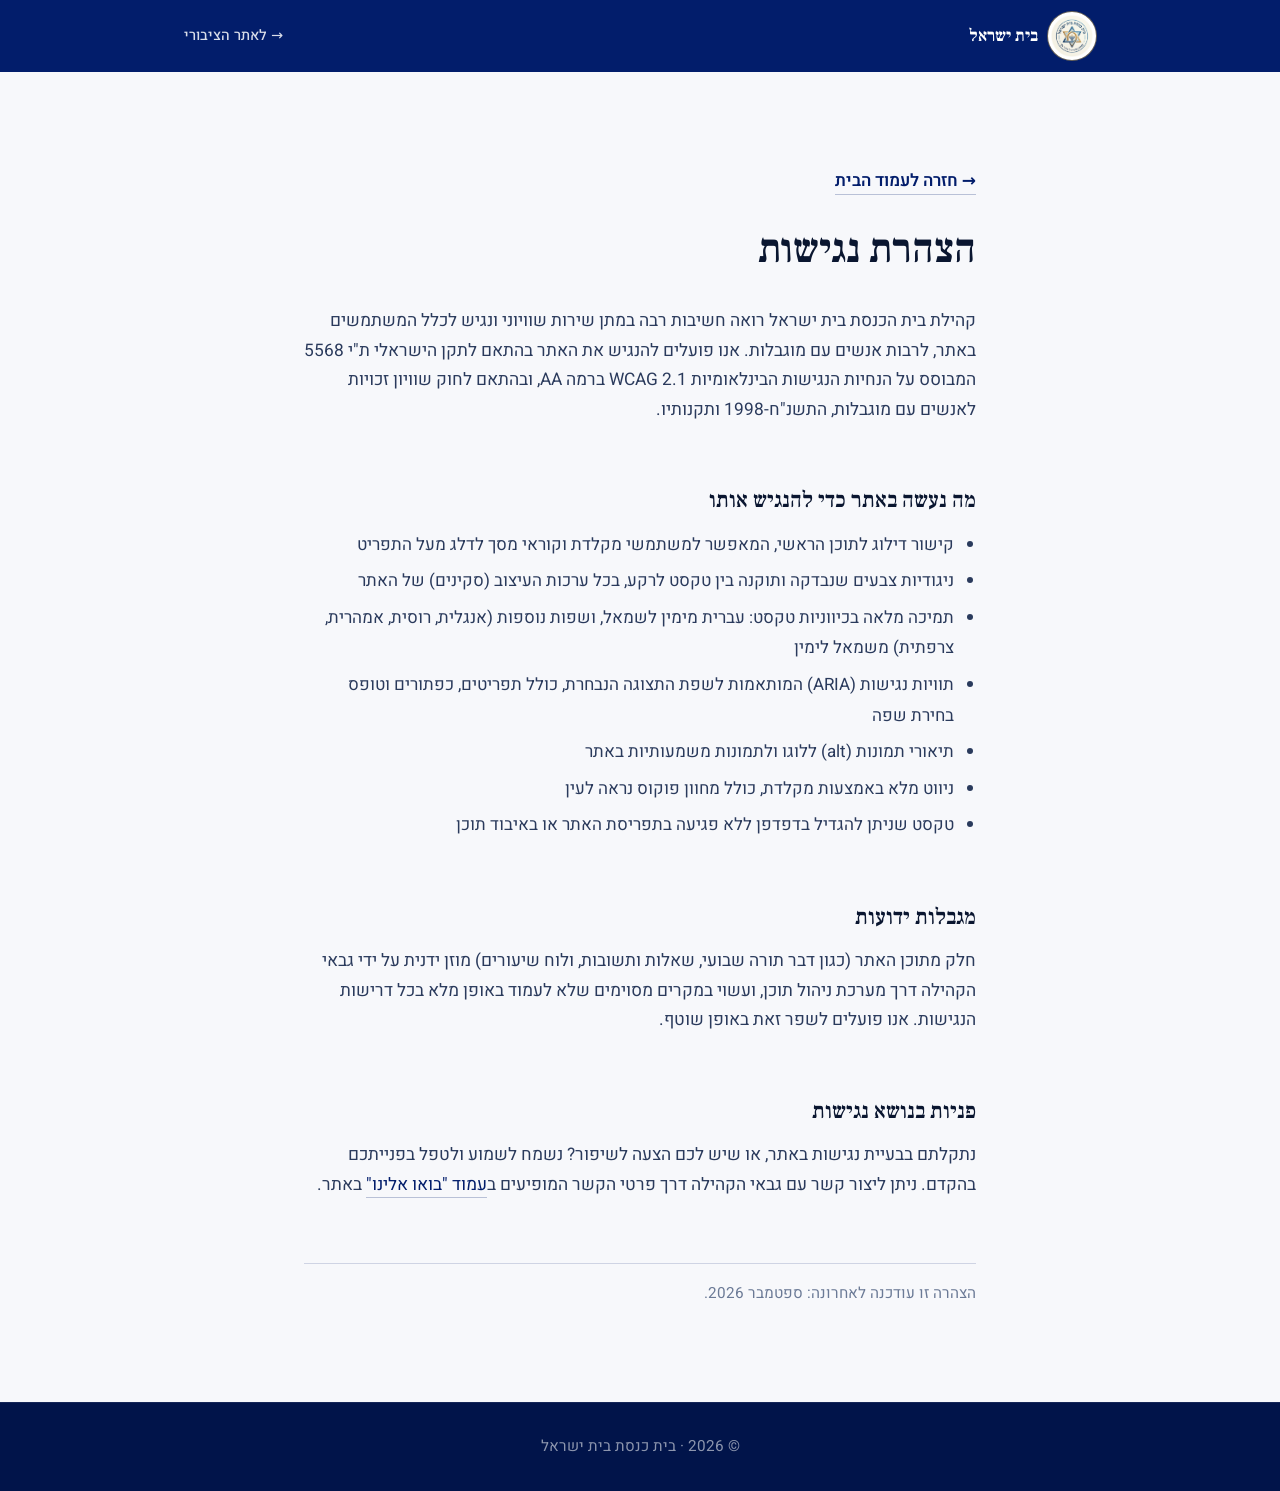
==== accessibility.html @ 7fe9d29d "12" ====
<!DOCTYPE html>
<html lang="he" dir="rtl">
<head>
  <meta charset="UTF-8">
  <meta name="viewport" content="width=device-width, initial-scale=1">
  <meta name="theme-color" content="#021D6B">
  <title>הצהרת נגישות · בית כנסת בית ישראל</title>
  <link rel="icon" href="logo.png" type="image/png">
  <link rel="preconnect" href="https://fonts.googleapis.com">
  <link rel="preconnect" href="https://fonts.gstatic.com" crossorigin>
  <link href="https://fonts.googleapis.com/css2?family=Frank+Ruhl+Libre:wght@300;400;500;700;900&family=Heebo:wght@400;500;600;700;800&family=Suez+One&display=swap" rel="stylesheet">
  <link rel="stylesheet" href="styles.css">
  <style>
    .a11y-page { max-width: var(--content-w); margin-inline: auto; padding: var(--s-9) var(--s-5); }
    .a11y-page h1 { font-family: var(--font-serif); font-weight: 600; font-size: clamp(1.8rem, 4vw, 2.4rem); margin-bottom: var(--s-6); }
    .a11y-page h2 { font-family: var(--font-serif); font-weight: 600; font-size: 1.3rem; margin-top: var(--s-8); margin-bottom: var(--s-4); }
    .a11y-page p { font-family: var(--font-sans); font-size: 1.02rem; line-height: 1.7; color: var(--ink-2); }
    .a11y-page p + p { margin-top: var(--s-4); }
    .a11y-page ul { margin-top: var(--s-3); padding-inline-start: 22px; font-family: var(--font-sans); color: var(--ink-2); line-height: 1.8; }
    .a11y-page li { margin-bottom: 6px; }
    .a11y-page .updated { font-family: var(--font-sans); font-size: 0.9rem; color: var(--ink-3); margin-top: var(--s-8); padding-top: var(--s-4); border-top: 1px solid var(--divider); }
    .back-link { display: inline-block; margin-bottom: var(--s-6); font-family: var(--font-sans); font-weight: 600; }
  </style>
</head>
<body>
  <a href="#main" class="skip-link">דלגו לתוכן הראשי</a>
  <div class="topbar">
    <div class="wrap-wide topbar__row">
      <a href="index.html" class="topbar__brand">
        <img src="logo.png" alt="" width="42" height="42">
        <span>בית ישראל</span>
      </a>
      <a href="index.html" style="color:rgba(255,255,255,0.85);font-family:var(--font-sans);font-weight:500;border:none;">→ לאתר הציבורי</a>
    </div>
  </div>
  <main id="main" tabindex="-1" class="a11y-page">
    <a href="index.html" class="back-link">→ חזרה לעמוד הבית</a>
    <h1>הצהרת נגישות</h1>
    <p>
      קהילת בית הכנסת בית ישראל רואה חשיבות רבה במתן שירות שוויוני ונגיש לכלל המשתמשים באתר, לרבות אנשים עם מוגבלות.
      אנו פועלים להנגיש את האתר בהתאם לתקן הישראלי ת"י 5568 המבוסס על הנחיות הנגישות הבינלאומיות WCAG 2.1 ברמה AA,
      ובהתאם לחוק שוויון זכויות לאנשים עם מוגבלות, התשנ"ח-1998 ותקנותיו.
    </p>

    <h2>מה נעשה באתר כדי להנגיש אותו</h2>
    <ul>
      <li>קישור דילוג לתוכן הראשי, המאפשר למשתמשי מקלדת וקוראי מסך לדלג מעל התפריט</li>
      <li>ניגודיות צבעים שנבדקה ותוקנה בין טקסט לרקע, בכל ערכות העיצוב (סקינים) של האתר</li>
      <li>תמיכה מלאה בכיווניות טקסט: עברית מימין לשמאל, ושפות נוספות (אנגלית, רוסית, אמהרית, צרפתית) משמאל לימין</li>
      <li>תוויות נגישות (ARIA) המותאמות לשפת התצוגה הנבחרת, כולל תפריטים, כפתורים וטופס בחירת שפה</li>
      <li>תיאורי תמונות (alt) ללוגו ולתמונות משמעותיות באתר</li>
      <li>ניווט מלא באמצעות מקלדת, כולל מחוון פוקוס נראה לעין</li>
      <li>טקסט שניתן להגדיל בדפדפן ללא פגיעה בתפריסת האתר או באיבוד תוכן</li>
    </ul>

    <h2>מגבלות ידועות</h2>
    <p>
      חלק מתוכן האתר (כגון דבר תורה שבועי, שאלות ותשובות, ולוח שיעורים) מוזן ידנית על ידי גבאי הקהילה דרך מערכת ניהול תוכן,
      ועשוי במקרים מסוימים שלא לעמוד באופן מלא בכל דרישות הנגישות. אנו פועלים לשפר זאת באופן שוטף.
    </p>

    <h2>פניות בנושא נגישות</h2>
    <p>
      נתקלתם בבעיית נגישות באתר, או שיש לכם הצעה לשיפור? נשמח לשמוע ולטפל בפנייתכם בהקדם.
      ניתן ליצור קשר עם גבאי הקהילה דרך פרטי הקשר המופיעים ב<a href="index.html#visit">עמוד "בואו אלינו"</a> באתר.
    </p>

    <p class="updated">הצהרה זו עודכנה לאחרונה: ספטמבר 2026.</p>
  </main>
  <footer class="footer">
    <div class="wrap">
      <p><span>© 2026 · בית כנסת בית ישראל</span></p>
    </div>
  </footer>
  <script>
    (async function applySkin() {
      try {
        const res = await fetch('https://api.jsonbin.io/v3/b/6a967794f5f4af5e295b1fc6/latest', { cache: 'no-store' });
        if (res.ok) {
          const body = await res.json();
          const data = body.record || body;
          document.body.dataset.skin = (data.site && data.site.skin) || 'navy-gold';
        }
      } catch (e) {
        document.body.dataset.skin = 'navy-gold';
      }
    })();
  </script>
</body>
</html>
---- styles.css ----
/* Beit Israel styles - multi-lang + mobile drawer */
:root {
  --bg: #f7f8fb; --bg-2: #eef1f7; --bg-elev: #ffffff;
  --ink: #0a1630; --ink-2: #2a3a5c; --ink-3: #6b7a96;
  --navy: #021D6B; --navy-deep: #01144a;
  --accent: #CEA647; --accent-2: #b8923a; --brass: #CEA647; --brass-hover: #dbb85c;
  --hairline: rgba(2, 29, 107, 0.10); --divider: rgba(2, 29, 107, 0.16);
  --hero-glow: #0a2a7a; --qa-accent: #0066cc; --accent-text: #8A6A1E;
  --font-serif: 'Frank Ruhl Libre', 'David Libre', 'Times New Roman', serif;
  --font-sans: 'Heebo', system-ui, -apple-system, sans-serif;
  --font-am: 'Noto Sans Ethiopic', 'Nyala', sans-serif;
  --s-1: 4px; --s-2: 8px; --s-3: 12px; --s-4: 16px;
  --s-5: 24px; --s-6: 32px; --s-7: 48px; --s-8: 64px;
  --s-9: 96px; --s-10: 128px; --s-11: 192px;
  --content-w: 720px; --wide-w: 960px; --drawer-w: min(320px, 86vw);
}
body[data-skin="wine"] {
  --bg: #FAF5EC; --bg-2: #F1E8D8; --bg-elev: #ffffff;
  --ink: #2A1610; --ink-2: #5C3A2E; --ink-3: #8A6B5C;
  --navy: #5C1A2B; --navy-deep: #3D0F1C; --hero-glow: #7A2438;
  --accent: #B08D57; --accent-2: #96754A; --brass: #B08D57; --brass-hover: #C7A374; --accent-text: #7A5F39;
  --hairline: rgba(92, 26, 43, 0.10); --divider: rgba(92, 26, 43, 0.16);
}
body[data-skin="stone"] {
  --bg: #F2EDE1; --bg-2: #E8E0CE; --bg-elev: #ffffff;
  --ink: #26221A; --ink-2: #52493A; --ink-3: #837962;
  --navy: #4A3F32; --navy-deep: #2E2620; --hero-glow: #3D5E78;
  --accent: #2C5F8A; --accent-2: #24506F; --brass: #2C5F8A; --brass-hover: #3B76A6; --accent-text: #2C5F8A;
  --hairline: rgba(74, 63, 50, 0.10); --divider: rgba(74, 63, 50, 0.18);
  --font-serif: 'Suez One', 'Frank Ruhl Libre', serif;
}
body[data-skin="olive"] {
  --bg: #F5F2E8; --bg-2: #EAE4D0; --bg-elev: #ffffff;
  --ink: #211F16; --ink-2: #4A4530; --ink-3: #7C7658;
  --navy: #3E4A32; --navy-deep: #262E1E; --hero-glow: #5C6B3F;
  --accent: #C1703D; --accent-2: #A55E30; --brass: #C1703D; --brass-hover: #D6884F; --accent-text: #A15A2E;
  --hairline: rgba(62, 74, 50, 0.10); --divider: rgba(62, 74, 50, 0.18);
}
* { box-sizing: border-box; margin: 0; padding: 0; }
html { font-size: 17px; -webkit-text-size-adjust: 100%; scroll-behavior: smooth; }
body {
  background: var(--bg); color: var(--ink); font-family: var(--font-serif);
  font-weight: 400; line-height: 1.55; direction: rtl; text-align: right;
}
body.ltr { direction: ltr; text-align: left; }
body.lang-am { font-family: var(--font-am), var(--font-serif); }
body.lang-am .topbar, body.lang-am .eyebrow, body.lang-am .hero__cta,
body.lang-am .time-row__value, body.lang-am .weekday__time, body.lang-am .footer {
  font-family: var(--font-am), var(--font-sans);
}
h1, h2, h3, h4 { font-family: var(--font-serif); font-weight: 500; line-height: 1.15; color: var(--ink); }
body.lang-am h1, body.lang-am h2, body.lang-am h3, body.lang-am h4 {
  font-family: var(--font-am), var(--font-serif);
}
a { color: var(--navy); text-decoration: none; border-bottom: 1px solid rgba(2, 29, 107, 0.25); transition: border-color .2s, color .2s; }
a:hover { color: var(--accent-text); border-bottom-color: var(--accent); }
p { margin: 0; } p + p { margin-top: var(--s-4); }
.wrap { max-width: var(--content-w); margin-inline: auto; padding-inline: var(--s-5); }
.wrap-wide { max-width: var(--wide-w); margin-inline: auto; padding-inline: var(--s-5); }
section { padding-block: var(--s-9); }
section + section { border-top: 1px solid var(--hairline); }
.eyebrow {
  font-family: var(--font-sans); font-weight: 600; font-size: 0.85rem;
  letter-spacing: 0.14em; color: var(--ink-3); margin-bottom: var(--s-5);
  display: inline-flex; align-items: center; gap: var(--s-3);
}
.eyebrow::before { content: ''; width: 24px; height: 1px; background: var(--ink-3); }
body.ltr .eyebrow { letter-spacing: 0.12em; }
.topbar {
  background: var(--navy); padding-block: var(--s-3); font-family: var(--font-sans);
  font-size: 0.85rem; position: sticky; top: 0; z-index: 100;
}
.topbar__row { display: flex; justify-content: space-between; align-items: center; gap: var(--s-4); color: rgba(255,255,255,0.85); }
.topbar__brand {
  display: flex; align-items: center; gap: 0.6rem; font-family: var(--font-serif);
  font-weight: 700; font-size: 1rem; color: #fff; border: none; text-decoration: none;
}
body.lang-am .topbar__brand { font-family: var(--font-am), var(--font-serif); }
.topbar__brand img {
  width: 48px; height: 48px; border-radius: 50%; object-fit: cover; display: block;
  background: #fff; border: 2px solid #fff; box-shadow: 0 0 0 1px rgba(206, 166, 71, 0.5);
}
.topbar__actions { display: flex; align-items: center; gap: var(--s-3); }
.topbar__nav { display: flex; gap: var(--s-5); }
.topbar__nav a { color: rgba(255,255,255,0.8); border: none; font-weight: 500; }
.topbar__nav a:hover { color: var(--accent); }
.lang-select {
  appearance: none; -webkit-appearance: none; background: rgba(255,255,255,0.12);
  color: #fff; border: 1px solid rgba(255,255,255,0.25); border-radius: 999px;
  padding: 6px 28px 6px 12px; font-family: var(--font-sans); font-size: 0.88rem;
  font-weight: 600; cursor: pointer;
  background-image: url("data:image/svg+xml,%3Csvg xmlns='http://www.w3.org/2000/svg' width='12' height='8' viewBox='0 0 12 8'%3E%3Cpath fill='%23CEA647' d='M1 1l5 5 5-5'/%3E%3C/svg%3E");
  background-repeat: no-repeat; background-position: right 10px center;
}
body.ltr .lang-select { padding: 6px 12px 6px 28px; background-position: left 10px center; }
.lang-select option { color: #0a1630; background: #fff; }
.menu-btn {
  display: none; width: 44px; height: 44px; border: none; background: transparent;
  color: #fff; cursor: pointer; border-radius: 8px; align-items: center; justify-content: center; flex-shrink: 0;
}
.menu-btn:hover { background: rgba(255,255,255,0.12); }
.menu-btn:focus-visible { background: rgba(255,255,255,0.12); outline: 2px solid #fff; outline-offset: 2px; }
.menu-btn svg { width: 24px; height: 24px; display: block; }
@media (max-width: 900px) { .topbar__nav { display: none; } .menu-btn { display: inline-flex; } .topbar .admin-btn { display: none; } }
.drawer-overlay {
  position: fixed; inset: 0; background: rgba(2, 20, 60, 0.55); z-index: 200;
  opacity: 0; visibility: hidden; transition: opacity .25s ease, visibility .25s ease;
  -webkit-backdrop-filter: blur(2px); backdrop-filter: blur(2px);
}
.drawer-overlay.is-open { opacity: 1; visibility: visible; }
.drawer {
  position: fixed; top: 0; bottom: 0; width: var(--drawer-w); background: var(--navy-deep);
  z-index: 210; display: flex; flex-direction: column; transition: transform .28s cubic-bezier(0.22, 1, 0.36, 1);
  overflow-y: auto; -webkit-overflow-scrolling: touch;
}
html[dir="rtl"] .drawer { right: 0; left: auto; transform: translateX(105%); box-shadow: -8px 0 32px rgba(0,0,0,0.35); }
html[dir="ltr"] .drawer { left: 0; right: auto; transform: translateX(-105%); box-shadow: 8px 0 32px rgba(0,0,0,0.35); }
.drawer.is-open { transform: translateX(0) !important; }
.drawer__head {
  display: flex; align-items: center; justify-content: space-between;
  padding: var(--s-4) var(--s-5); border-bottom: 1px solid rgba(255,255,255,0.1); gap: var(--s-3);
}
.drawer__brand {
  display: flex; align-items: center; gap: 0.6rem; color: #fff; font-family: var(--font-serif);
  font-weight: 700; border: none; text-decoration: none;
}
.drawer__brand img { width: 40px; height: 40px; border-radius: 50%; object-fit: cover; background: #fff; border: 2px solid #fff; }
.drawer__close {
  width: 44px; height: 44px; border: none; background: transparent; color: rgba(255,255,255,0.85);
  cursor: pointer; border-radius: 8px; display: inline-flex; align-items: center; justify-content: center;
}
.drawer__close:hover { background: rgba(255,255,255,0.1); color: var(--accent); }
.drawer__nav { display: flex; flex-direction: column; padding: var(--s-4) 0; flex: 1; }
.drawer__nav a {
  display: block; padding: 14px var(--s-5); color: rgba(255,255,255,0.88); border: none;
  font-family: var(--font-sans); font-weight: 500; font-size: 1.05rem;
  border-bottom: 1px solid rgba(255,255,255,0.06);
}
.drawer__nav a:hover, .drawer__nav a:focus-visible { background: rgba(255,255,255,0.08); color: var(--accent); outline: none; }
.drawer__lang { padding: var(--s-5); border-top: 1px solid rgba(255,255,255,0.1); }
.drawer__lang label {
  display: block; font-family: var(--font-sans); font-size: 0.85rem; letter-spacing: 0.08em;
  color: rgba(255,255,255,0.5); margin-bottom: var(--s-2);
}
.drawer__lang select {
  width: 100%; appearance: none; -webkit-appearance: none; background: rgba(255,255,255,0.1);
  color: #fff; border: 1px solid rgba(255,255,255,0.25); border-radius: 10px;
  padding: 12px 14px; font-family: var(--font-sans); font-size: 1rem; font-weight: 600; cursor: pointer;
}
.drawer__lang select option { color: #0a1630; background: #fff; }
body.menu-open { overflow: hidden; }
.admin-btn {
  display: inline-flex; align-items: center; justify-content: center; gap: 6px;
  font-family: var(--font-sans); font-weight: 600; font-size: 0.9rem;
  color: var(--navy) !important; background: var(--accent); border: none !important;
  border-radius: 999px; padding: 7px 14px; text-decoration: none; white-space: nowrap;
  transition: background .2s, transform .15s, box-shadow .2s; box-shadow: 0 1px 4px rgba(0,0,0,0.15);
}
.admin-btn:hover {
  background: var(--brass-hover); color: var(--navy) !important;
  transform: translateY(-1px); box-shadow: 0 3px 10px rgba(0,0,0,0.18);
}
.admin-btn--footer { margin-top: 4px; font-size: 0.92rem; padding: 8px 18px; }
.drawer__admin {
  margin-top: 8px !important; background: var(--accent) !important; color: var(--navy) !important;
  font-weight: 700 !important; border-radius: 10px; margin-inline: var(--s-5);
  text-align: center; border-bottom: none !important;
}
.drawer__admin:hover { background: var(--brass-hover) !important; color: var(--navy) !important; }
.footer__admin-wrap { margin-top: 16px; }
.hero {
  padding-block: var(--s-11) var(--s-9);
  background: linear-gradient(165deg, var(--navy-deep) 0%, var(--navy) 55%, var(--hero-glow) 100%); color: #fff;
}
.hero__logo {
  width: 300px; height: 300px; border-radius: 50%; object-fit: cover; margin: 0 auto var(--s-7);
  display: block; background: #fff; border: 7px solid #fff;
  box-shadow: 0 0 0 3px rgba(206, 166, 71, 0.5), 0 14px 48px rgba(0,0,0,0.38);
}
@media (max-width: 640px) {
  .hero__logo { width: 210px; height: 210px; border-width: 6px; }
  section { padding-block: var(--s-7); }
  .hero { padding-block: var(--s-9) var(--s-7); }
}
.hero__date { font-family: var(--font-sans); font-size: 0.95rem; color: rgba(255,255,255,0.7); margin-bottom: var(--s-6); }
.hero__date .sep { display: inline-block; margin-inline: var(--s-3); opacity: 0.5; }
.hero__title {
  font-family: var(--font-serif); font-weight: 300; font-size: clamp(2.6rem, 7vw, 5.2rem);
  line-height: 1; letter-spacing: -0.01em; margin-bottom: var(--s-6); color: #fff;
}
.hero__title .display { display: block; font-weight: 700; color: #fff; margin-top: var(--s-2); }
.hero__title .light { color: rgba(255,255,255,0.85); font-weight: 300; }
.hero__tagline { font-size: 1.35rem; line-height: 1.5; color: rgba(255,255,255,0.8); max-width: 34ch; margin-bottom: var(--s-7); }
.hero__cta {
  display: inline-flex; align-items: center; gap: var(--s-3); font-family: var(--font-sans);
  font-weight: 600; font-size: 0.95rem; color: var(--navy); background: var(--accent);
  border: none; border-radius: 999px; padding: var(--s-3) var(--s-5); transition: background .2s, transform .15s;
}
.hero__cta:hover { background: var(--brass-hover); color: var(--navy); transform: translateY(-1px); }
body.ltr .hero__cta .arrow { display: inline-block; transform: scaleX(-1); }
.content-lang-note {
  display: none; font-family: var(--font-sans); font-size: 0.92rem;
  color: rgba(255,255,255,0.65); margin-top: var(--s-4); max-width: 42ch; line-height: 1.45;
}
body:not(.lang-he) .content-lang-note { display: block; }
.notice {
  background: var(--accent); color: var(--navy-deep); padding: var(--s-3) var(--s-5);
  font-family: var(--font-sans); font-weight: 500; font-size: 0.95rem; text-align: center;
}
.notice:empty { display: none; }
.shabbat { background: var(--bg-elev); border-top: 1px solid var(--hairline); border-bottom: 1px solid var(--hairline); padding-block: var(--s-10); }
.shabbat__parasha-block { text-align: center; margin-bottom: var(--s-9); }
.shabbat__eyebrow { font-family: var(--font-sans); font-weight: 500; font-size: 0.95rem; letter-spacing: 0.2em; color: var(--ink-3); margin-bottom: var(--s-4); }
.shabbat__parasha { font-family: var(--font-serif); font-weight: 700; font-size: clamp(3rem, 8vw, 5.5rem); line-height: 1; color: var(--accent-text); letter-spacing: -0.01em; }
.shabbat__parasha .quote { color: var(--ink-3); font-weight: 300; font-size: 0.8em; vertical-align: 0.15em; }
.petiha { max-width: 640px; margin: 0 auto var(--s-9); padding: var(--s-8) var(--s-6); border-top: 1px solid var(--divider); border-bottom: 1px solid var(--divider); }
.petiha__inner { display: grid; grid-template-columns: auto 1fr; gap: var(--s-6); align-items: center; }
.petiha__initial {
  font-family: var(--font-serif); font-weight: 900; font-size: clamp(6rem, 15vw, 10rem);
  line-height: 0.82; color: var(--accent-text); position: relative; display: flex; align-items: center; justify-content: center; padding: var(--s-4) var(--s-5);
}
.petiha__initial::before, .petiha__initial::after { content: ''; position: absolute; width: 20px; height: 20px; border: 1.5px solid var(--accent); opacity: 0.4; }
.petiha__initial::before { top: 0; right: 0; border-bottom: none; border-left: none; }
.petiha__initial::after { bottom: 0; left: 0; border-top: none; border-right: none; }
body.ltr .petiha__initial::before { right: auto; left: 0; border-left: none; border-right: 1.5px solid var(--accent); border-bottom: none; }
body.ltr .petiha__initial::after { left: auto; right: 0; border-right: none; border-left: 1.5px solid var(--accent); border-top: none; }
.petiha__text { font-family: var(--font-serif); font-size: clamp(1.3rem, 2.6vw, 1.75rem); line-height: 1.7; color: var(--ink); white-space: pre-line; }
.petiha__attr { font-family: var(--font-sans); font-size: 0.92rem; color: var(--ink-3); letter-spacing: 0.05em; text-align: center; margin-top: var(--s-6); }
@media (max-width: 560px) { .petiha__inner { grid-template-columns: 1fr; text-align: center; } .petiha__initial { justify-self: center; } }
.shabbat__times { max-width: 640px; margin: 0 auto; display: grid; gap: var(--s-4); }
.time-row {
  display: grid; grid-template-columns: 1fr auto; align-items: center; gap: var(--s-5);
  background: linear-gradient(135deg, rgba(206, 166, 71, 0.14) 0%, rgba(206, 166, 71, 0.05) 55%, transparent 100%);
  border: 1.5px solid rgba(206, 166, 71, 0.45);
  border-radius: 12px; padding: var(--s-5) var(--s-6);
  box-shadow: 0 2px 12px rgba(2, 29, 107, 0.04);
}
body.ltr .time-row {
  background: linear-gradient(225deg, rgba(206, 166, 71, 0.14) 0%, rgba(206, 166, 71, 0.05) 55%, transparent 100%);
}
.time-row__label { font-family: var(--font-serif); font-weight: 700; font-size: 1.2rem; color: var(--accent-text); letter-spacing: 0.02em; }
.time-row__label .note { display: block; font-family: var(--font-sans); font-size: 0.88rem; color: var(--ink-3); font-weight: 400; margin-top: 2px; letter-spacing: normal; }
.time-row__label .note:empty { display: none; }
.time-row__value {
  font-family: var(--font-serif); font-weight: 700; font-size: clamp(1.45rem, 3.5vw, 1.85rem);
  color: var(--navy); font-variant-numeric: tabular-nums; letter-spacing: -0.01em; line-height: 1.2;
}
@media (max-width: 480px) {
  .time-row { grid-template-columns: 1fr; text-align: center; gap: var(--s-2); padding: var(--s-5); }
  .time-row__value { font-size: 1.55rem; justify-self: center; }
}
.shabbat__times-heading { font-family: var(--font-serif); font-weight: 600; font-size: clamp(1.15rem, 2.5vw, 1.4rem); letter-spacing: 0.01em; color: var(--ink); margin-bottom: var(--s-6); display: block; text-align: center; }
.weekday { padding-block: var(--s-9); }
.weekday__list-heading { font-family: var(--font-serif); font-weight: 600; font-size: clamp(1.15rem, 2.5vw, 1.4rem); letter-spacing: 0.01em; color: var(--ink); margin-bottom: var(--s-5); }
.weekday__shacharit-block, .weekday__days-block { max-width: 560px; margin-bottom: var(--s-7); }
.weekday__shacharit, .weekday__days { display: grid; gap: var(--s-4); }
.weekday__card {
  display: grid; grid-template-columns: 1fr auto; align-items: center; gap: var(--s-5);
  background: linear-gradient(135deg, rgba(206, 166, 71, 0.14) 0%, rgba(206, 166, 71, 0.05) 55%, transparent 100%);
  border: 1.5px solid rgba(206, 166, 71, 0.45);
  border-radius: 12px; padding: var(--s-5) var(--s-6);
  box-shadow: 0 2px 12px rgba(2, 29, 107, 0.04);
}
body.ltr .weekday__card { background: linear-gradient(225deg, rgba(206, 166, 71, 0.14) 0%, rgba(206, 166, 71, 0.05) 55%, transparent 100%); }
.weekday__card-day { font-family: var(--font-serif); font-weight: 700; font-size: 1.15rem; color: var(--accent-text); letter-spacing: 0.01em; }
.weekday__card-times { display: flex; gap: var(--s-6); }
.weekday__card-time { text-align: center; }
.weekday__card-time .cap { display: block; font-family: var(--font-sans); font-weight: 600; font-size: 0.95rem; letter-spacing: 0.04em; color: var(--ink-2); margin-bottom: 4px; }
.weekday__card-time .val { font-family: var(--font-serif); font-weight: 700; font-size: 1.35rem; color: var(--navy); font-variant-numeric: tabular-nums; }
@media (max-width: 480px) {
  .weekday__card { grid-template-columns: 1fr; text-align: center; gap: var(--s-3); }
  .weekday__card-times { justify-content: center; }
}
.weekday__note { font-family: var(--font-sans); font-size: 0.9rem; color: var(--ink-3); margin-top: var(--s-6); max-width: 560px; padding-inline-start: var(--s-4); border-inline-start: 2px solid var(--divider); }
.weekday__note:empty { display: none; }
.section__title { font-family: var(--font-serif); font-weight: 600; font-size: clamp(1.15rem, 2.5vw, 1.4rem); line-height: 1.3; color: var(--ink); letter-spacing: 0.01em; text-align: center; margin-bottom: var(--s-5); }
.section__sub { font-family: var(--font-serif); font-size: 1.1rem; color: var(--ink-2); margin-bottom: var(--s-8); max-width: 46ch; }
.torah__featured { background: var(--bg-elev); border-inline-end: 3px solid var(--accent); padding: var(--s-6); margin-bottom: var(--s-7); }
.torah__featured-date { font-family: var(--font-sans); font-size: 0.9rem; color: var(--ink-3); letter-spacing: 0.08em; margin-bottom: var(--s-2); }
.torah__featured-title { font-family: var(--font-serif); font-weight: 700; font-size: 1.5rem; color: var(--ink); margin-bottom: var(--s-3); line-height: 1.25; }
.torah__featured-excerpt { font-family: var(--font-serif); font-size: 1.05rem; color: var(--ink-2); line-height: 1.7; margin-bottom: var(--s-4); white-space: pre-line; max-height: 280px; overflow-y: auto; }
.torah__author { display: flex; align-items: center; gap: var(--s-3); font-family: var(--font-sans); font-size: 0.92rem; color: var(--ink-2); }
.torah__author-avatar { width: 36px; height: 36px; background: var(--bg-2); border-radius: 50%; display: inline-flex; align-items: center; justify-content: center; font-family: var(--font-serif); font-weight: 700; color: var(--accent-text); font-size: 0.95rem; }
.torah__archive { margin-top: var(--s-8); background: var(--bg-elev); border: 1px solid var(--hairline); border-radius: 12px; padding: var(--s-5); }
.torah__archive h3 { font-family: var(--font-sans); font-weight: 600; font-size: 0.9rem; letter-spacing: 0.1em; color: var(--navy); margin-bottom: var(--s-4); margin-top: 0; }
.torah__list { list-style: none; max-height: 280px; overflow-y: auto; margin: 0; }
.torah__list li { border-bottom: 1px solid var(--hairline); padding-block: var(--s-3); }
.torah__list li:last-child { border-bottom: none; }
.torah__list a { display: flex; justify-content: space-between; align-items: baseline; gap: var(--s-4); border: none; color: var(--ink); font-family: var(--font-serif); font-size: 1.05rem; }
.torah__list a:hover { color: var(--accent-text); }
.torah__list .parasha { color: var(--ink-3); font-family: var(--font-sans); font-size: 0.95rem; flex-shrink: 0; }
.qa { background: var(--bg-elev); border-top: 1px solid var(--hairline); border-bottom: 1px solid var(--hairline); }
.qa__featured { background: #f5f9fb; border-inline-end: 3px solid var(--qa-accent); padding: var(--s-6); margin-bottom: var(--s-7); border-radius: 8px; }
.qa__featured-date { font-family: var(--font-sans); font-size: 0.9rem; color: var(--ink-3); letter-spacing: 0.08em; margin-bottom: var(--s-2); }
.qa__featured-question { font-family: var(--font-serif); font-weight: 700; font-size: 1.4rem; color: var(--qa-accent); margin-bottom: var(--s-4); line-height: 1.25; }
.qa__featured-answer { font-family: var(--font-serif); font-size: 1.05rem; color: var(--ink); line-height: 1.7; margin-bottom: var(--s-4); }
.qa__source { font-family: var(--font-sans); font-size: 0.95rem; color: var(--ink-3); font-style: italic; }
.qa__archive { margin-top: var(--s-8); background: var(--bg-elev); border: 1px solid var(--hairline); border-radius: 12px; padding: var(--s-5); }
.qa__archive h3 { font-family: var(--font-sans); font-weight: 600; font-size: 0.9rem; letter-spacing: 0.1em; color: var(--qa-accent); margin-bottom: var(--s-4); margin-top: 0; }
.qa__list { list-style: none; max-height: 320px; overflow-y: auto; margin: 0; }
.qa__list li { border-bottom: 1px solid var(--hairline); padding-block: var(--s-3); }
.qa__list li:last-child { border-bottom: none; }
.qa__list li strong { color: var(--qa-accent); font-family: var(--font-serif); }
.classes { background: var(--bg-elev); border-top: 1px solid var(--hairline); border-bottom: 1px solid var(--hairline); }
.classes__grid { display: grid; grid-template-columns: 1fr; gap: 0; margin-top: var(--s-6); }
.class-item { padding-block: var(--s-6); border-bottom: 1px solid var(--hairline); display: grid; grid-template-columns: 1fr auto; gap: var(--s-4) var(--s-6); align-items: baseline; }
.class-item:last-child { border-bottom: none; }
.class-item__title { font-family: var(--font-serif); font-weight: 500; font-size: 1.3rem; color: var(--ink); margin-bottom: var(--s-2); }
.class-item__meta { font-family: var(--font-sans); font-size: 0.92rem; color: var(--ink-2); }
.class-item__meta .dot { display: inline-block; margin-inline: var(--s-3); opacity: 0.4; }
.class-item__when { font-family: var(--font-sans); font-weight: 500; font-size: 1rem; color: var(--ink); white-space: nowrap; text-align: end; }
@media (max-width: 560px) { .class-item { grid-template-columns: 1fr; } .class-item__when { text-align: start; color: var(--accent-text); } }
.community__intro { font-family: var(--font-serif); font-size: 1.2rem; color: var(--ink-2); line-height: 1.65; max-width: 40ch; margin-bottom: var(--s-8); }
.pillars { display: grid; grid-template-columns: repeat(2, 1fr); gap: var(--s-6); }
@media (max-width: 640px) { .pillars { grid-template-columns: 1fr; } }
.pillar { padding-top: var(--s-4); border-top: 1.5px solid var(--divider); }
.pillar__marker { font-family: var(--font-serif); font-weight: 700; font-size: 1.4rem; color: var(--accent-text); margin-bottom: var(--s-2); display: block; }
.pillar__name { font-family: var(--font-serif); font-weight: 500; font-size: 1.35rem; margin-bottom: var(--s-3); }
.pillar__desc { font-family: var(--font-serif); color: var(--ink-2); font-size: 1rem; line-height: 1.6; }
.donate { background: var(--bg-elev); border-top: 1px solid var(--hairline); border-bottom: 1px solid var(--hairline); }
.donate__grid { display: grid; grid-template-columns: 1fr 1fr; gap: var(--s-6); margin-top: var(--s-6); max-width: 640px; }
@media (max-width: 560px) { .donate__grid { grid-template-columns: 1fr; } }
.donate__card { background: var(--bg); border: 1px solid var(--hairline); border-radius: 10px; padding: var(--s-5); }
.donate__card h3 { font-family: var(--font-sans); font-weight: 600; font-size: 0.9rem; letter-spacing: 0.1em; color: var(--navy); margin-bottom: var(--s-3); }
.donate__row { display: flex; justify-content: space-between; gap: var(--s-3); padding-block: 6px; border-bottom: 1px dashed var(--hairline); font-size: 0.98rem; }
.donate__row:last-child { border-bottom: none; }
.donate__label { color: var(--ink-3); font-family: var(--font-sans); font-size: 0.95rem; }
.donate__value { font-family: var(--font-sans); font-weight: 600; color: var(--ink); direction: ltr; unicode-bidi: embed; text-align: left; }
.donate__note { font-family: var(--font-sans); font-size: 0.9rem; color: var(--ink-3); margin-top: var(--s-5); max-width: 46ch; padding-inline-start: var(--s-4); border-inline-start: 2px solid var(--accent); }
.donate__note:empty { display: none; }
.visit { background: var(--navy); color: #fff; padding-block: var(--s-10); }
.visit .section__title, .visit h2 { color: #fff; }
.visit .section__sub { color: rgba(255,255,255,0.75); }
.visit .eyebrow { color: rgba(255,255,255,0.55); }
.visit .eyebrow::before { background: rgba(255,255,255,0.55); }
.visit__grid { display: grid; grid-template-columns: 1.2fr 1fr; gap: var(--s-8); align-items: start; }
@media (max-width: 700px) { .visit__grid { grid-template-columns: 1fr; gap: var(--s-6); } }
.visit__block h3 { font-family: var(--font-sans); font-weight: 600; font-size: 0.9rem; letter-spacing: 0.12em; color: var(--accent); margin-bottom: var(--s-3); }
.visit__block p, .visit__block a { font-family: var(--font-serif); font-size: 1.15rem; color: #fff; }
.visit__block a { border-color: rgba(255,255,255,0.3); }
.visit__block a:hover { color: var(--accent); border-color: var(--accent); }
.visit__contact { display: grid; gap: var(--s-6); }
.gabbai + .gabbai { margin-top: var(--s-3); }
.footer {
  background: var(--navy-deep); color: rgba(255,255,255,0.55); font-family: var(--font-sans);
  font-size: 0.9rem; padding-block: var(--s-6); border-top: 1px solid rgba(255,255,255,0.08); text-align: center;
}
.footer__blessing { font-family: var(--font-serif); font-size: 0.95rem; color: rgba(255,255,255,0.8); margin-bottom: var(--s-2); }
.footer__updated { font-size: 0.82rem; margin-top: var(--s-2); opacity: 0.6; }
.visually-hidden { position: absolute !important; width: 1px; height: 1px; padding: 0; margin: -1px; overflow: hidden; clip: rect(0,0,0,0); white-space: nowrap; border: 0; }
.skip-link {
  position: absolute; top: -100px; right: var(--s-4); z-index: 1000;
  background: var(--accent); color: var(--navy-deep); font-family: var(--font-sans);
  font-weight: 700; font-size: 0.95rem; padding: 10px 18px; border-radius: 6px;
  transition: top 0.15s ease;
}
.skip-link:focus { top: var(--s-4); }
@media print {
  body { background: white; color: black; }
  .topbar, .hero__cta, .visit, .footer, .notice, .drawer, .drawer-overlay, .menu-btn, .lang-select, .admin-btn { display: none !important; }
}
@media (prefers-reduced-motion: reduce) { * { transition: none !important; scroll-behavior: auto !important; } }
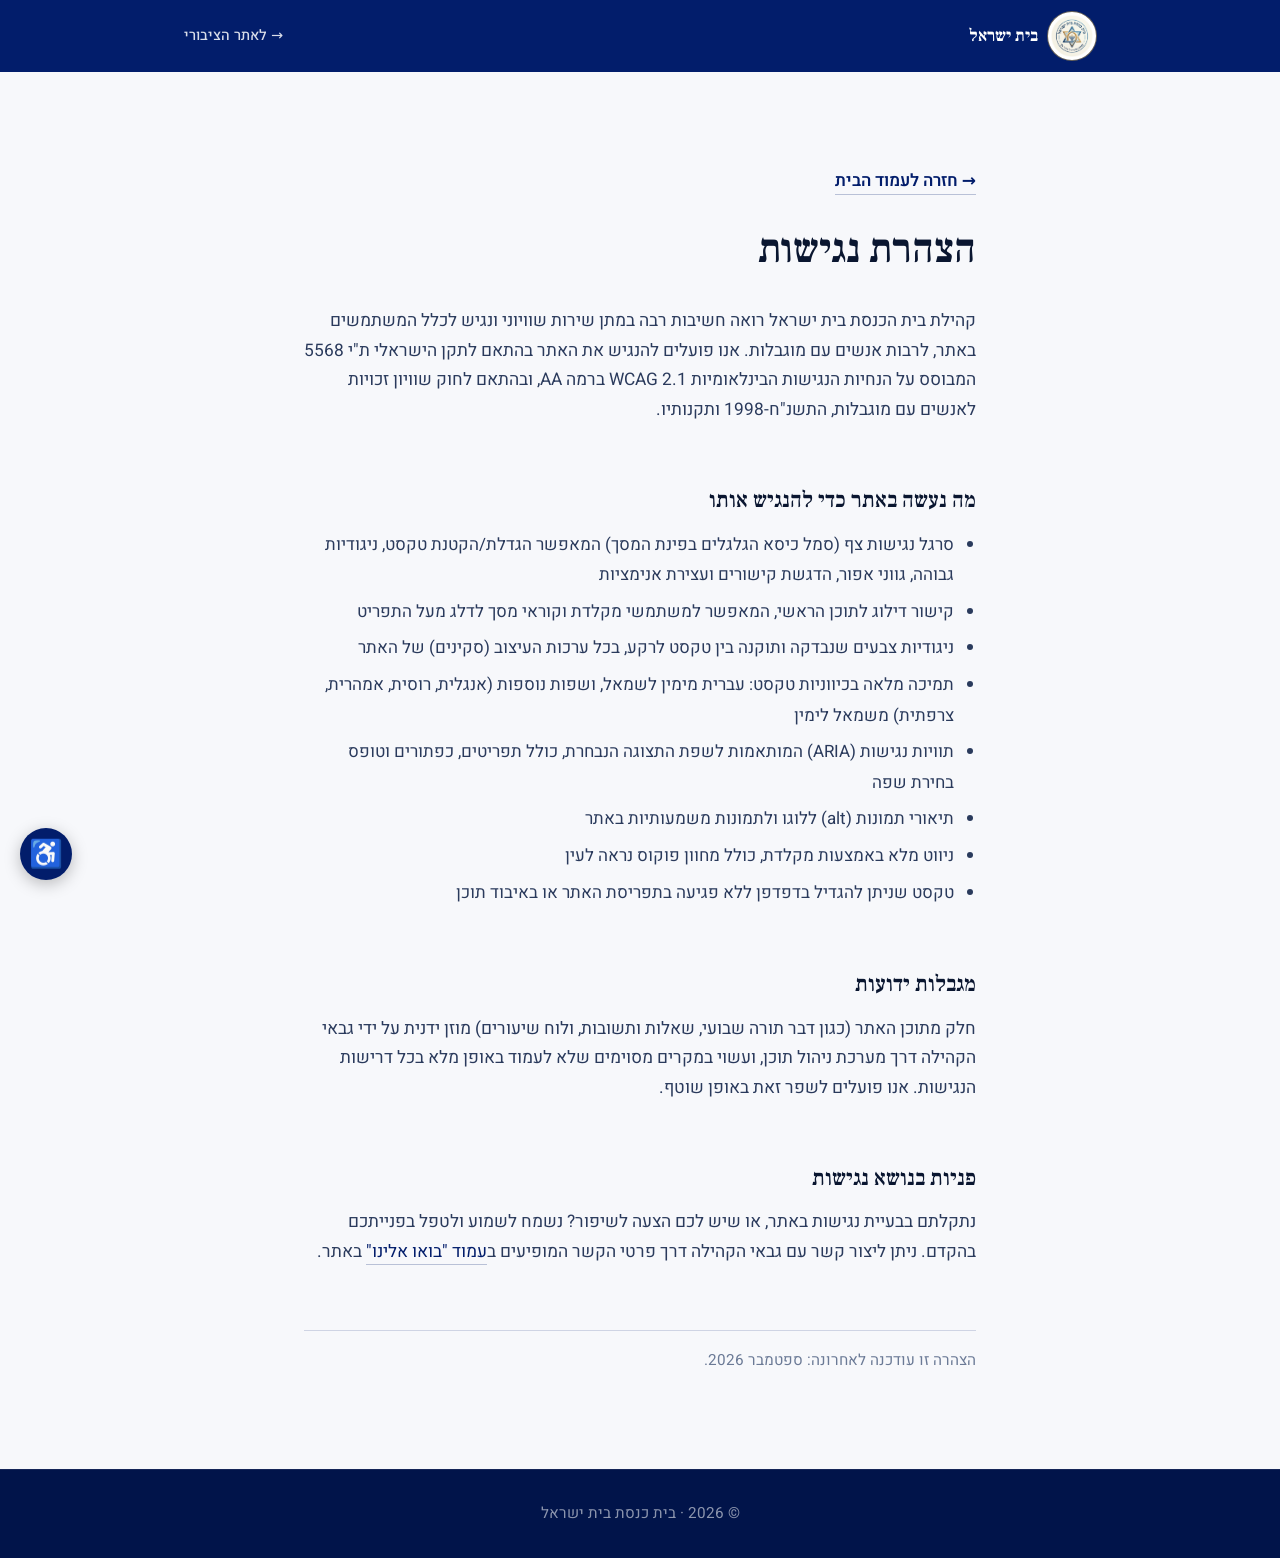
==== commit 014c25be: "1" ====
--- a/accessibility.html
+++ b/accessibility.html
@@ -44,6 +44,7 @@
 
     <h2>מה נעשה באתר כדי להנגיש אותו</h2>
     <ul>
+      <li>סרגל נגישות צף (סמל כיסא הגלגלים בפינת המסך) המאפשר הגדלת/הקטנת טקסט, ניגודיות גבוהה, גווני אפור, הדגשת קישורים ועצירת אנימציות</li>
       <li>קישור דילוג לתוכן הראשי, המאפשר למשתמשי מקלדת וקוראי מסך לדלג מעל התפריט</li>
       <li>ניגודיות צבעים שנבדקה ותוקנה בין טקסט לרקע, בכל ערכות העיצוב (סקינים) של האתר</li>
       <li>תמיכה מלאה בכיווניות טקסט: עברית מימין לשמאל, ושפות נוספות (אנגלית, רוסית, אמהרית, צרפתית) משמאל לימין</li>
@@ -86,5 +87,6 @@
       }
     })();
   </script>
+  <script src="a11y-widget.js"></script>
 </body>
 </html>
--- a/styles.css
+++ b/styles.css
@@ -360,3 +360,44 @@
   .topbar, .hero__cta, .visit, .footer, .notice, .drawer, .drawer-overlay, .menu-btn, .lang-select, .admin-btn { display: none !important; }
 }
 @media (prefers-reduced-motion: reduce) { * { transition: none !important; scroll-behavior: auto !important; } }
+
+.a11y-toggle {
+  position: fixed; bottom: 20px; left: 20px; z-index: 500;
+  width: 52px; height: 52px; border-radius: 50%; border: none;
+  background: var(--navy); color: #fff; font-size: 1.6rem; line-height: 1; cursor: pointer;
+  display: flex; align-items: center; justify-content: center;
+  box-shadow: 0 4px 16px rgba(0,0,0,0.25);
+}
+.a11y-toggle:hover { background: var(--navy-deep); }
+.a11y-toggle:focus-visible { outline: 3px solid var(--accent); outline-offset: 2px; }
+.a11y-panel {
+  position: fixed; bottom: 82px; left: 20px; z-index: 500;
+  background: var(--bg-elev); border: 1px solid var(--divider); border-radius: 12px;
+  padding: var(--s-4); width: min(280px, calc(100vw - 40px));
+  box-shadow: 0 8px 32px rgba(0,0,0,0.2);
+  font-family: var(--font-sans);
+}
+.a11y-panel[hidden] { display: none; }
+.a11y-panel h2 { font-family: var(--font-serif); font-weight: 600; font-size: 1.05rem; margin-bottom: var(--s-3); color: var(--ink); }
+.a11y-panel button.a11y-opt {
+  display: block; width: 100%;
+  padding: 10px 12px; margin-bottom: 6px; border: 1px solid var(--hairline); border-radius: 8px;
+  background: var(--bg); color: var(--ink); font-family: var(--font-sans); font-size: 0.92rem;
+  cursor: pointer; text-align: center;
+}
+.a11y-panel button.a11y-opt[aria-pressed="true"] { background: var(--accent); color: var(--navy); border-color: var(--accent); font-weight: 600; }
+.a11y-panel .a11y-reset { margin-top: 6px; color: var(--ink-3); background: none; border: none; text-decoration: underline; cursor: pointer; font-family: var(--font-sans); font-size: 0.85rem; width: 100%; text-align: center; }
+.a11y-panel .a11y-statement-link { display: block; text-align: center; margin-top: 10px; font-size: 0.85rem; }
+
+html.a11y-contrast body { background: #000 !important; color: #fff !important; }
+html.a11y-contrast .time-row, html.a11y-contrast .weekday__card, html.a11y-contrast .torah__featured,
+html.a11y-contrast .qa__featured, html.a11y-contrast .donate__card, html.a11y-contrast .torah__archive,
+html.a11y-contrast .qa__archive, html.a11y-contrast .a11y-panel {
+  background: #111 !important; border-color: #fff !important; color: #fff !important;
+}
+html.a11y-contrast a { color: #ffd54a !important; }
+html.a11y-contrast .hero, html.a11y-contrast .topbar, html.a11y-contrast .visit, html.a11y-contrast .footer { background: #000 !important; }
+html.a11y-contrast .time-row__value, html.a11y-contrast .weekday__card-time .val { color: #fff !important; }
+html.a11y-grayscale { filter: grayscale(1); }
+html.a11y-underline a { text-decoration: underline !important; }
+html.a11y-reduce-motion * { transition: none !important; animation: none !important; scroll-behavior: auto !important; }
